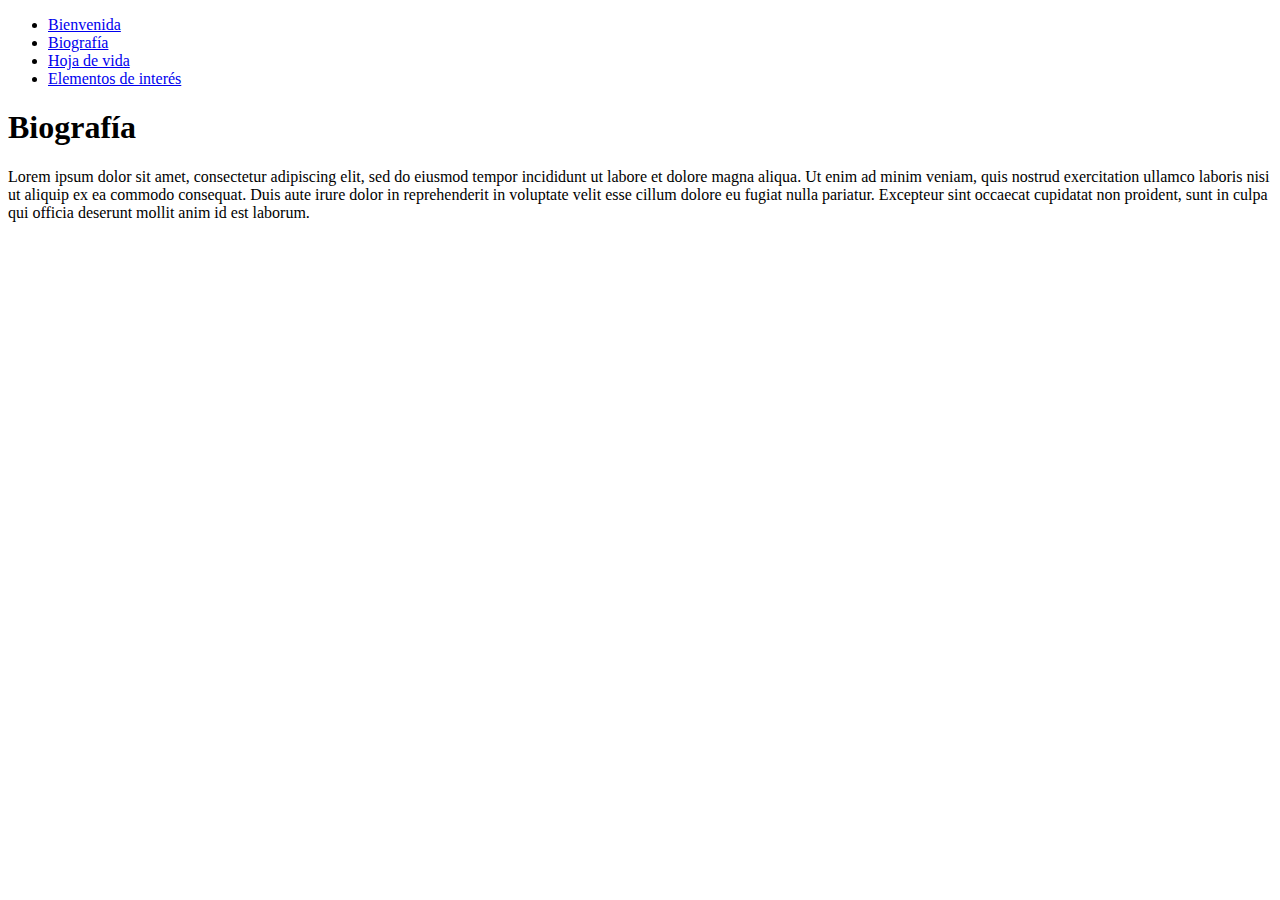
==== biografia.html @ f7001628 "added the base files for this homework" ====
<!DOCTYPE HTML>
<html>
    <head>
        <meta charset="UTF-8">
        <title>Biografia</title>
        <link rel="icon" type="image/x-icon" href="/img/favicon.svg">
    </head>
    <body>
        <ul>
            <li><a href="index.html">Bienvenida</a></li>
            <li><a href="biografia.html">Biografía</a></li>
            <li><a href="curriculum.html">Hoja de vida</a></li>
            <li><a href="interes.html">Elementos de interés</a></li>
        </ul>
        <h1>Biografía</h1>
        <p>Lorem ipsum dolor sit amet, consectetur adipiscing elit, sed do eiusmod tempor incididunt ut labore et dolore magna aliqua. Ut enim ad minim veniam, quis nostrud exercitation ullamco laboris nisi ut aliquip ex ea commodo consequat. Duis aute irure dolor in reprehenderit in voluptate velit esse cillum dolore eu fugiat nulla pariatur. Excepteur sint occaecat cupidatat non proident, sunt in culpa qui officia deserunt mollit anim id est laborum.</p>
    </body>
</html>
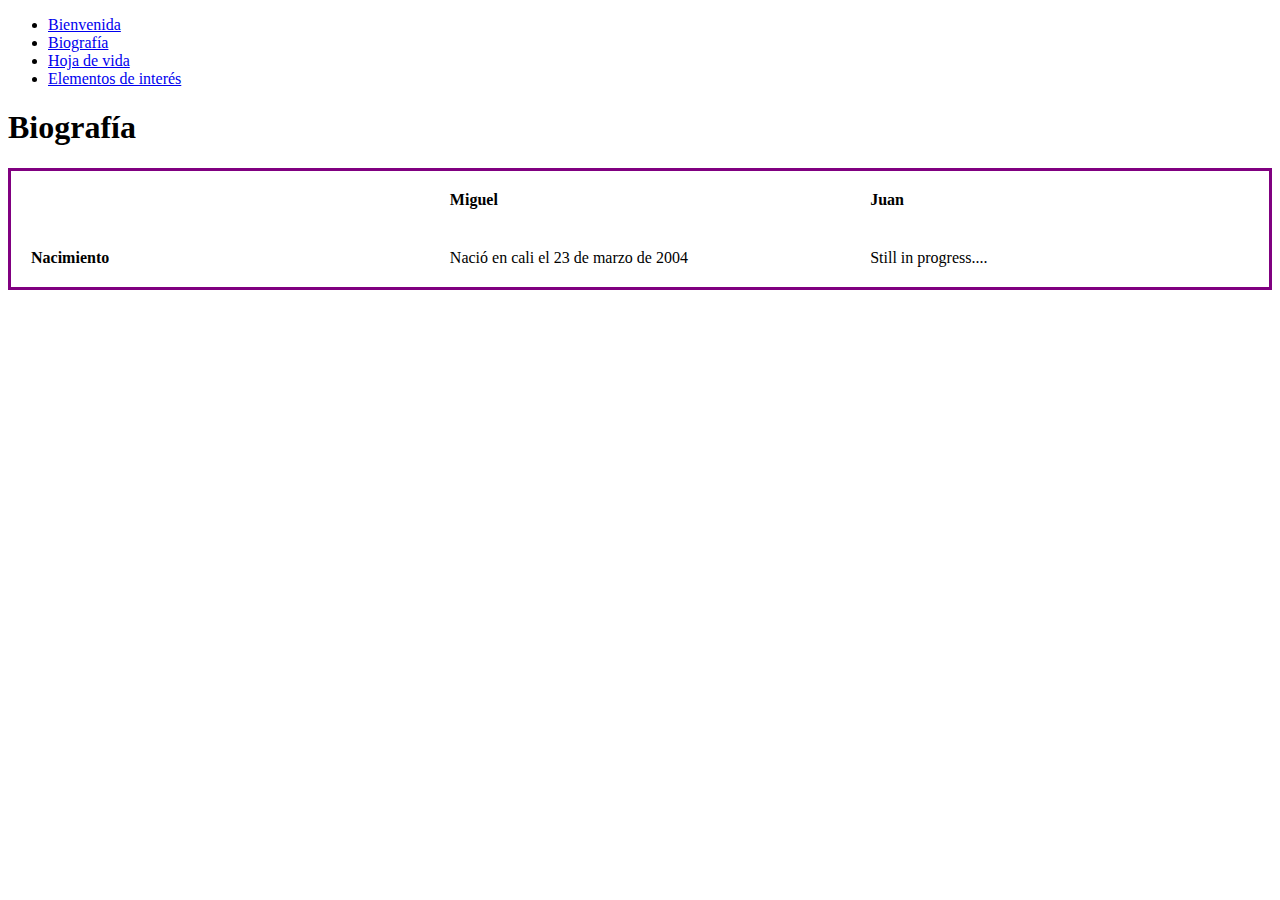
==== commit 88f3ae97: "added the table for biography and sections in CV" ====
--- a/biografia.html
+++ b/biografia.html
@@ -3,6 +3,7 @@
     <head>
         <meta charset="UTF-8">
         <title>Biografia</title>
+        <link rel="stylesheet" href="css/biografia.css">
         <link rel="icon" type="image/x-icon" href="/img/favicon.svg">
     </head>
     <body>
@@ -13,6 +14,18 @@
             <li><a href="interes.html">Elementos de interés</a></li>
         </ul>
         <h1>Biografía</h1>
-        <p>Lorem ipsum dolor sit amet, consectetur adipiscing elit, sed do eiusmod tempor incididunt ut labore et dolore magna aliqua. Ut enim ad minim veniam, quis nostrud exercitation ullamco laboris nisi ut aliquip ex ea commodo consequat. Duis aute irure dolor in reprehenderit in voluptate velit esse cillum dolore eu fugiat nulla pariatur. Excepteur sint occaecat cupidatat non proident, sunt in culpa qui officia deserunt mollit anim id est laborum.</p>
+        <table>
+            <tr>
+                <td></td>
+                <td><strong>Miguel</strong></td>
+                <td><strong>Juan</strong></td>
+            </tr>
+            <tr>
+                <td><strong>Nacimiento</strong></td>
+                <td>Nació en cali el 23 de marzo de 2004</td>
+                <td>Still in progress....</td>
+            </tr>
+        </table>
+          
     </body>
 </html>--- a/css/biografia.css
+++ b/css/biografia.css
@@ -0,0 +1,27 @@
+table {
+    table-layout: fixed;
+    width: 100%;
+    border-collapse: collapse;
+    border: 3px solid purple;
+  }
+  
+  thead th:nth-child(1) {
+    width: 30%;
+  }
+  
+  thead th:nth-child(2) {
+    width: 20%;
+  }
+  
+  thead th:nth-child(3) {
+    width: 15%;
+  }
+  
+  thead th:nth-child(4) {
+    width: 35%;
+  }
+  
+  th,
+  td {
+    padding: 20px;
+  }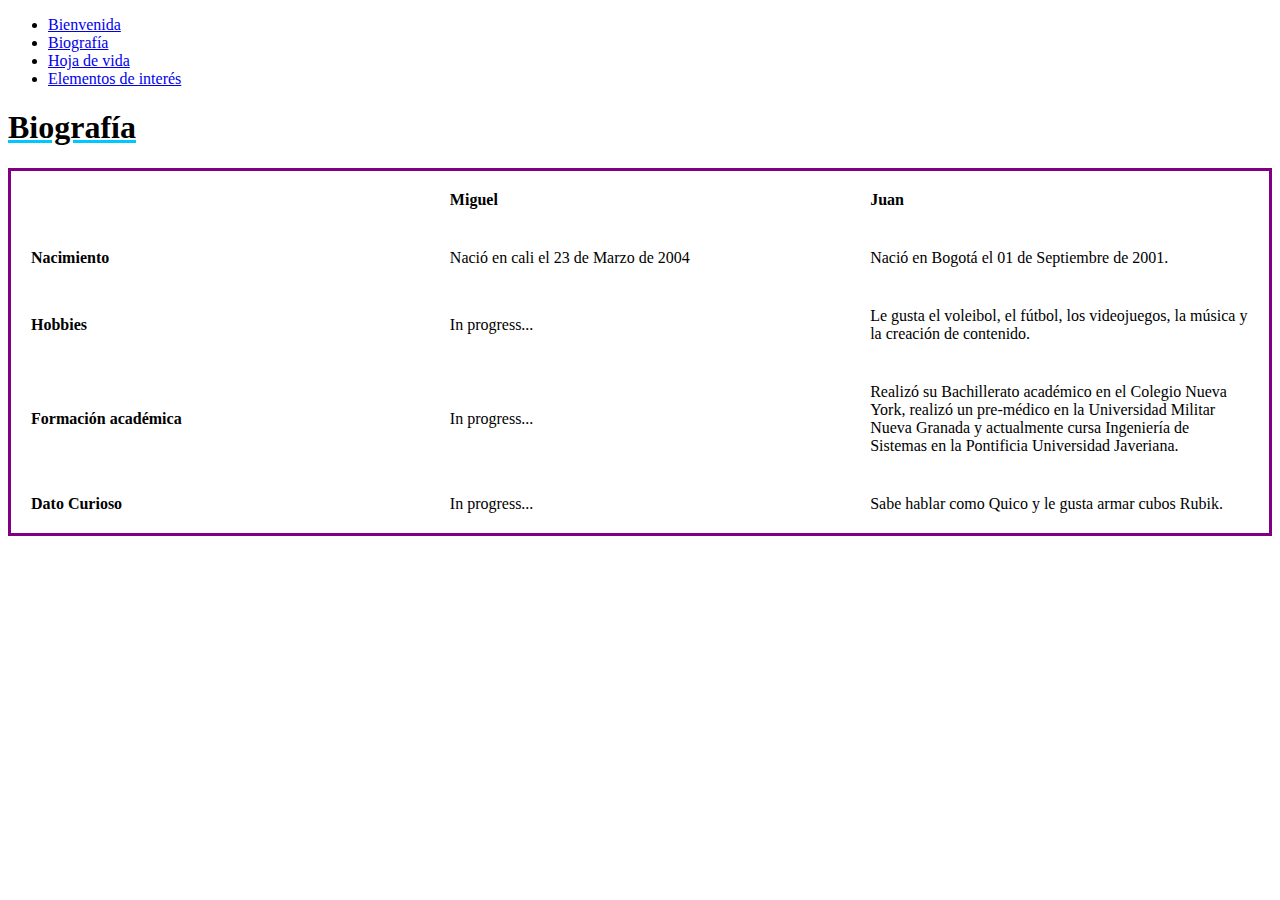
==== commit a7760f08: "General addition of styles and content of html" ====
--- a/biografia.html
+++ b/biografia.html
@@ -5,6 +5,7 @@
         <title>Biografia</title>
         <link rel="stylesheet" href="css/biografia.css">
         <link rel="icon" type="image/x-icon" href="/img/favicon.svg">
+        <link rel="stylesheet" href="css/styles.css">
     </head>
     <body>
         <ul>
@@ -13,7 +14,7 @@
             <li><a href="curriculum.html">Hoja de vida</a></li>
             <li><a href="interes.html">Elementos de interés</a></li>
         </ul>
-        <h1>Biografía</h1>
+        <h1 class="font-color">Biografía</h1>
         <table>
             <tr>
                 <td></td>
@@ -22,8 +23,23 @@
             </tr>
             <tr>
                 <td><strong>Nacimiento</strong></td>
-                <td>Nació en cali el 23 de marzo de 2004</td>
-                <td>Still in progress....</td>
+                <td>Nació en cali el 23 de Marzo de 2004</td>
+                <td>Nació en Bogotá el 01 de Septiembre de 2001.</td>
+            </tr>
+            <tr>
+                <td><strong>Hobbies</strong></td>
+                <td>In progress...</td>
+                <td>Le gusta el voleibol, el fútbol, los videojuegos, la música y la creación de contenido.</td>
+            </tr>
+            <tr>
+                <td><strong>Formación académica</strong></td>
+                <td>In progress...</td>
+                <td>Realizó su Bachillerato académico en el Colegio Nueva York, realizó un pre-médico en la Universidad Militar Nueva Granada y actualmente cursa Ingeniería de Sistemas en la Pontificia Universidad Javeriana.</td>
+            </tr>
+            <tr>
+                <td><strong>Dato Curioso</strong></td>
+                <td>In progress...</td>
+                <td>Sabe hablar como Quico y le gusta armar cubos Rubik.</td>
             </tr>
         </table>
           
--- a/css/styles.css
+++ b/css/styles.css
@@ -0,0 +1,30 @@
+/*estilo que se utiliza para que las secciones queden horizontales y no verticales.*/
+.section{
+    border: 2px solid black;
+    box-sizing: border-box;
+
+    float: left;
+    width: 50%;
+}
+.contenedor-img{
+    display: flex;
+    justify-content: center;
+}
+.img-1{
+    width: 350px;
+    height: 250px;
+}
+.img-2{
+    width: 350px;
+    height: 250px;
+}
+/*clase para poner la imagen flotante con el texto.*/
+.img-float{
+    float: left;
+    margin-right: 20px;
+}
+/*clase para el subrayado de los títulos.*/
+.font-color{
+    text-decoration: underline rgb(0, 200, 255);
+}
+
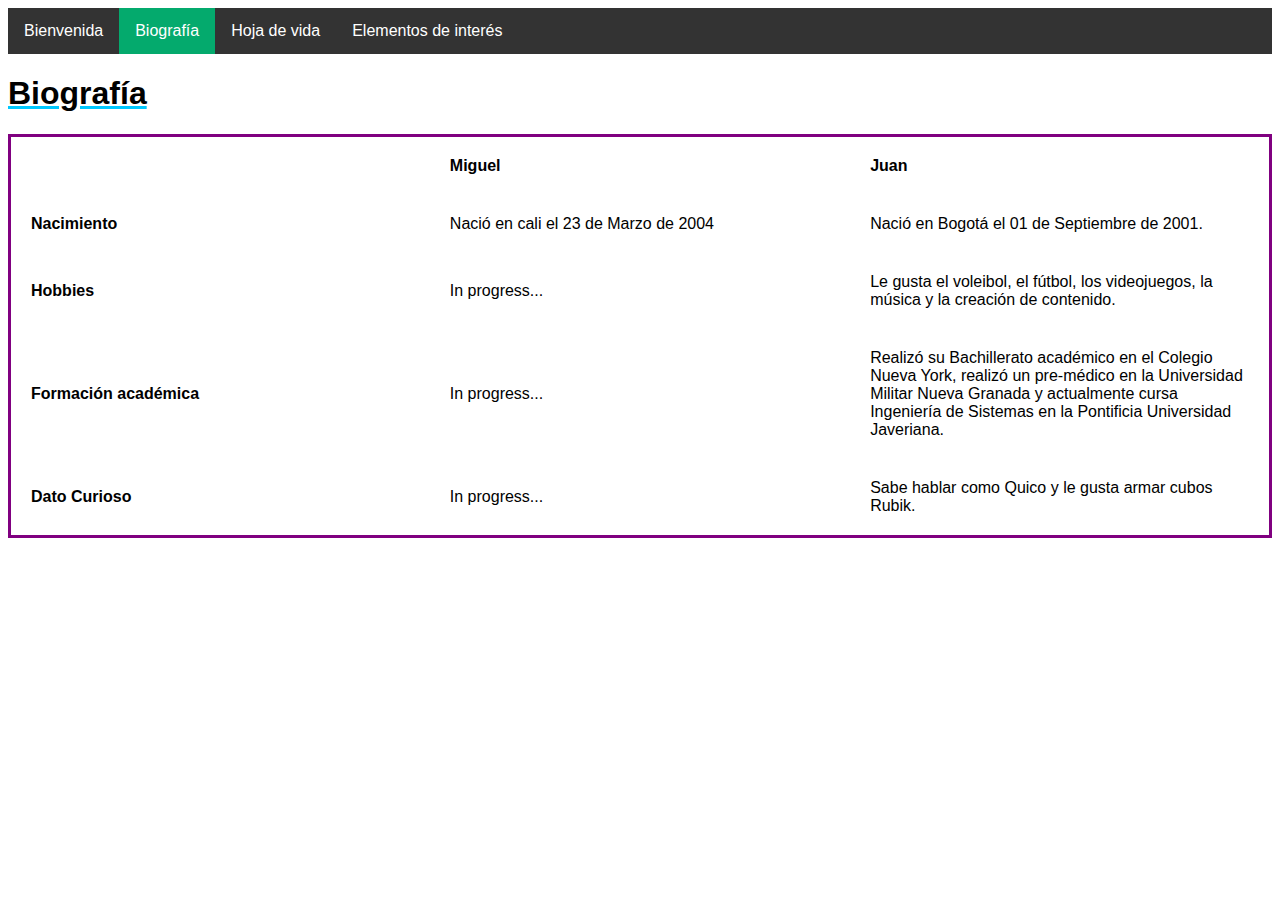
==== commit 048e4b4b: "Added style to the navbar" ====
--- a/biografia.html
+++ b/biografia.html
@@ -8,9 +8,9 @@
         <link rel="stylesheet" href="css/styles.css">
     </head>
     <body>
-        <ul>
+        <ul class="nav_bar">
             <li><a href="index.html">Bienvenida</a></li>
-            <li><a href="biografia.html">Biografía</a></li>
+            <li class="active"><a href="biografia.html">Biografía</a></li>
             <li><a href="curriculum.html">Hoja de vida</a></li>
             <li><a href="interes.html">Elementos de interés</a></li>
         </ul>
--- a/css/styles.css
+++ b/css/styles.css
@@ -18,13 +18,47 @@
     width: 350px;
     height: 250px;
 }
-/*clase para poner la imagen flotante con el texto.*/
+/*clase para poner la imagen flotante con el texto.  Y agrega un borde con color negro y sombra rojo claro.*/
 .img-float{
     float: left;
     margin-right: 20px;
+    box-shadow: 0 6px 10px red;
+    border: 2px solid #000000; 
+    border-radius: 4px;
 }
 /*clase para el subrayado de los títulos.*/
 .font-color{
     text-decoration: underline rgb(0, 200, 255);
 }
+/*No noto la diferencia en el cambio de letra, quizá no está funcionando.*/
+body {
+    font-family: 'Lato', sans-serif;
+}
 
+ul.nav_bar{
+    list-style-type: none;
+    margin: 0;
+    padding: 0;
+    overflow: hidden;
+    background-color: #333;
+}
+
+ul.nav_bar li{
+    float: left;
+}
+
+ul.nav_bar li a{
+    display: block;
+    color: white;
+    text-align: center;
+    padding: 14px 16px;
+    text-decoration: none;
+}
+
+ul.nav_bar li a:hover{
+    background-color: #111;
+}
+
+.active {
+    background-color: #04AA6D;
+}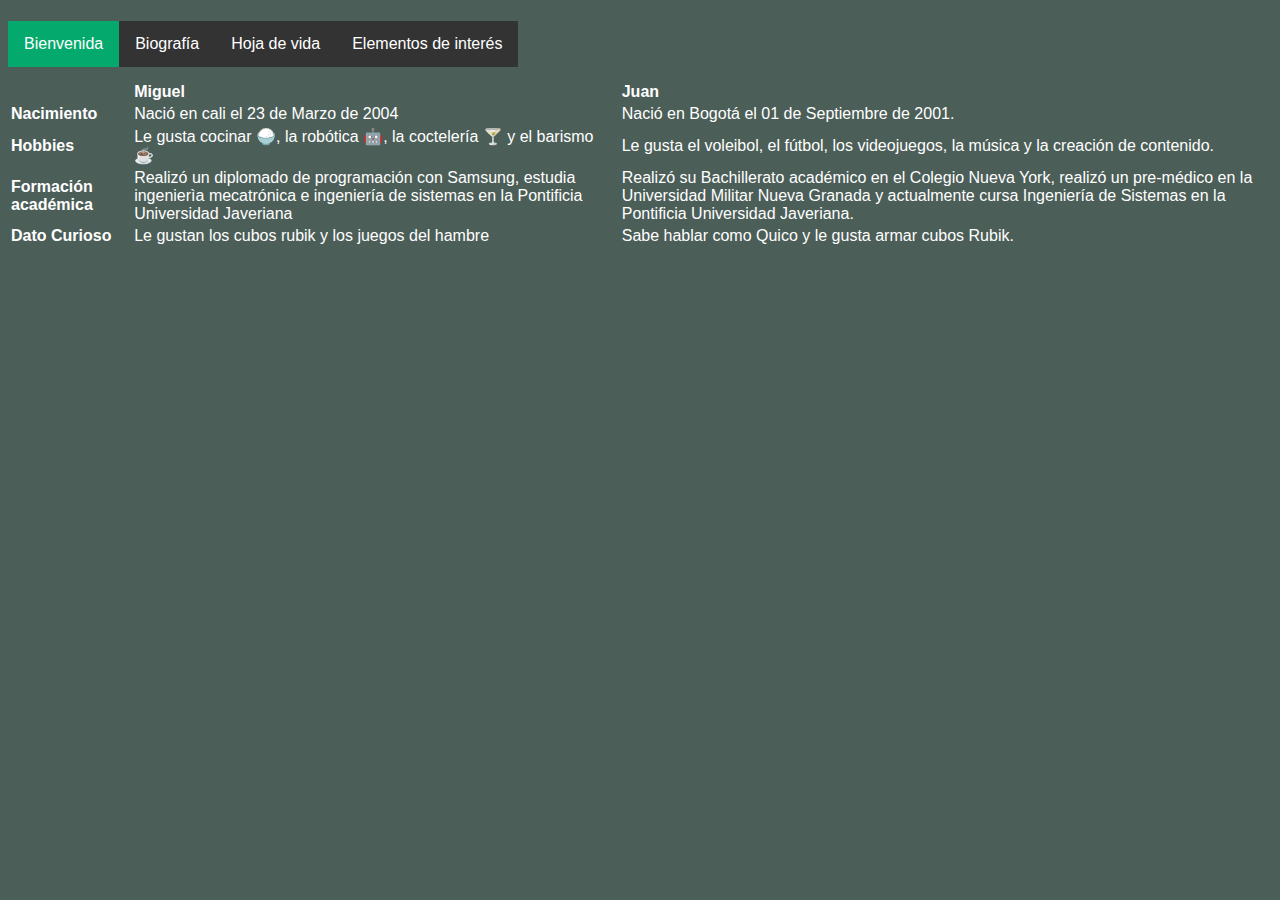
==== commit 9b074129: "added more css" ====
--- a/biografia.html
+++ b/biografia.html
@@ -8,13 +8,15 @@
         <link rel="stylesheet" href="css/styles.css">
     </head>
     <body>
-        <ul class="nav_bar">
-            <li><a href="index.html">Bienvenida</a></li>
-            <li class="active"><a href="biografia.html">Biografía</a></li>
-            <li><a href="curriculum.html">Hoja de vida</a></li>
-            <li><a href="interes.html">Elementos de interés</a></li>
-        </ul>
-        <h1 class="font-color">Biografía</h1>
+        <div class="nav_bar">
+            <ul class="nav_bar">
+                <li class="active"><a href="http://127.0.0.1:5500">Bienvenida</a></li>
+                <li><a href="biografia.html">Biografía</a></li>
+                <li><a href="curriculum.html">Hoja de vida</a></li>
+                <li><a href="interes.html">Elementos de interés</a></li>
+            </ul>
+        </div>
+        <h1 class="font-color" class="index-title">Biografía</h1>
         <table>
             <tr>
                 <td></td>
@@ -28,17 +30,17 @@
             </tr>
             <tr>
                 <td><strong>Hobbies</strong></td>
-                <td>In progress...</td>
+                <td>Le gusta cocinar <span>🍚</span>, la robótica <span>🤖</span>, la coctelería <span>🍸</span> y el barismo <span>☕</span></td>
                 <td>Le gusta el voleibol, el fútbol, los videojuegos, la música y la creación de contenido.</td>
             </tr>
             <tr>
                 <td><strong>Formación académica</strong></td>
-                <td>In progress...</td>
+                <td>Realizó un diplomado de programación con Samsung, estudia ingenierìa mecatrónica e ingeniería de sistemas en la Pontificia Universidad Javeriana</td>
                 <td>Realizó su Bachillerato académico en el Colegio Nueva York, realizó un pre-médico en la Universidad Militar Nueva Granada y actualmente cursa Ingeniería de Sistemas en la Pontificia Universidad Javeriana.</td>
             </tr>
             <tr>
                 <td><strong>Dato Curioso</strong></td>
-                <td>In progress...</td>
+                <td>Le gustan los cubos rubik y los juegos del hambre</td>
                 <td>Sabe hablar como Quico y le gusta armar cubos Rubik.</td>
             </tr>
         </table>
--- a/css/styles.css
+++ b/css/styles.css
@@ -1,14 +1,25 @@
+body {
+    background-color: #4C5E58;
+    color: white;
+}
+
+.index-title {
+    padding-top: 50px;
+}
+
 /*estilo que se utiliza para que las secciones queden horizontales y no verticales.*/
 .section{
     border: 2px solid black;
     box-sizing: border-box;
-
+    background: linear-gradient(#04AA6D, #45DEA6);
     float: left;
     width: 50%;
 }
-.contenedor-img{
-    display: flex;
-    justify-content: center;
+ol.section li::marker{
+    color: #896158;
+}
+ul.section li::marker{
+    color: #896158;
 }
 .img-1{
     width: 350px;
@@ -36,6 +47,7 @@
 }
 
 ul.nav_bar{
+    position: fixed; /* Set the navbar to fixed position */
     list-style-type: none;
     margin: 0;
     padding: 0;
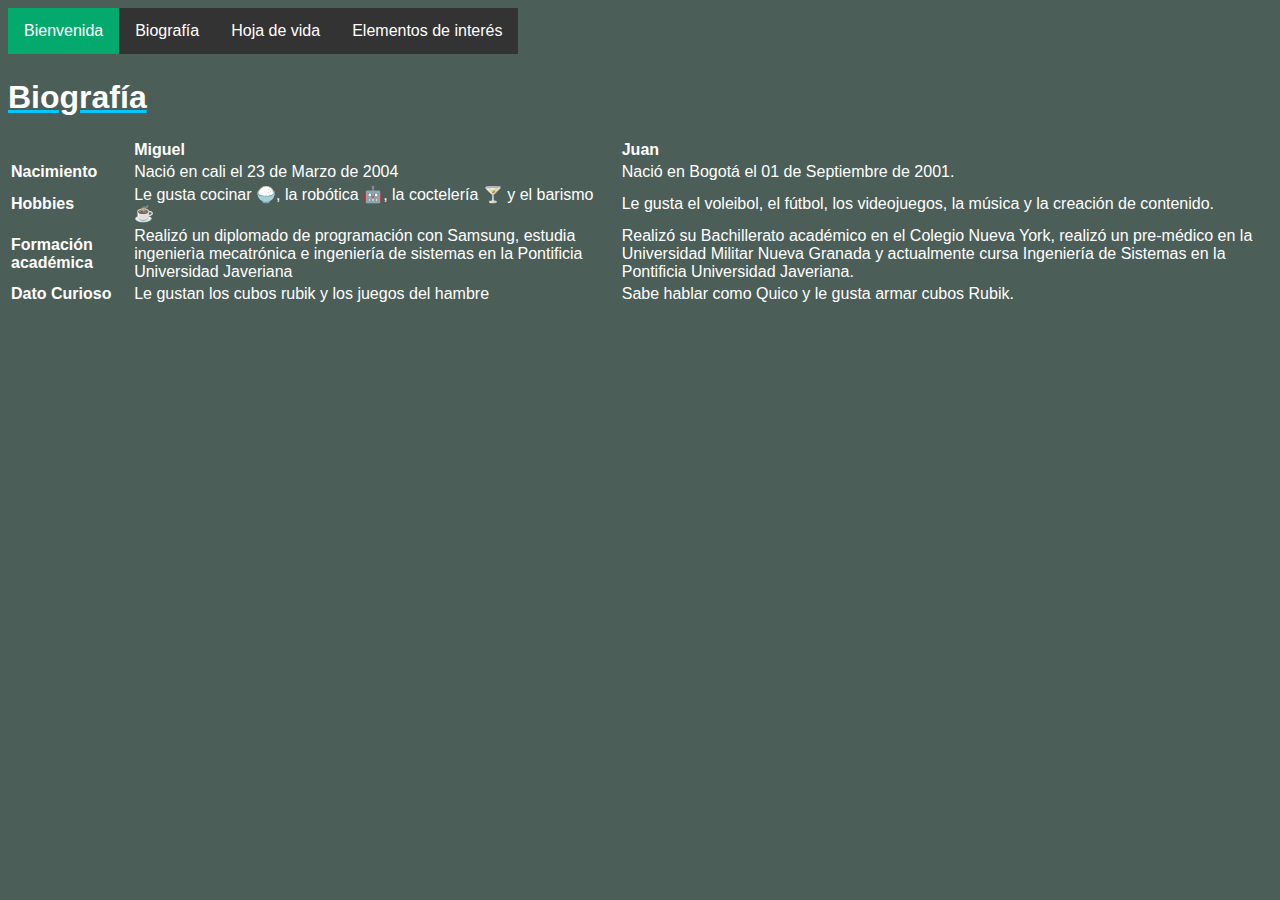
==== commit 3c383857: "Fixed the nav-bar error" ====
--- a/biografia.html
+++ b/biografia.html
@@ -6,6 +6,7 @@
         <link rel="stylesheet" href="css/biografia.css">
         <link rel="icon" type="image/x-icon" href="/img/favicon.svg">
         <link rel="stylesheet" href="css/styles.css">
+        <script src="js/indice.js"></script>
     </head>
     <body>
         <div class="nav_bar">
@@ -16,34 +17,36 @@
                 <li><a href="interes.html">Elementos de interés</a></li>
             </ul>
         </div>
-        <h1 class="font-color" class="index-title">Biografía</h1>
-        <table>
-            <tr>
-                <td></td>
-                <td><strong>Miguel</strong></td>
-                <td><strong>Juan</strong></td>
-            </tr>
-            <tr>
-                <td><strong>Nacimiento</strong></td>
-                <td>Nació en cali el 23 de Marzo de 2004</td>
-                <td>Nació en Bogotá el 01 de Septiembre de 2001.</td>
-            </tr>
-            <tr>
-                <td><strong>Hobbies</strong></td>
-                <td>Le gusta cocinar <span>🍚</span>, la robótica <span>🤖</span>, la coctelería <span>🍸</span> y el barismo <span>☕</span></td>
-                <td>Le gusta el voleibol, el fútbol, los videojuegos, la música y la creación de contenido.</td>
-            </tr>
-            <tr>
-                <td><strong>Formación académica</strong></td>
-                <td>Realizó un diplomado de programación con Samsung, estudia ingenierìa mecatrónica e ingeniería de sistemas en la Pontificia Universidad Javeriana</td>
-                <td>Realizó su Bachillerato académico en el Colegio Nueva York, realizó un pre-médico en la Universidad Militar Nueva Granada y actualmente cursa Ingeniería de Sistemas en la Pontificia Universidad Javeriana.</td>
-            </tr>
-            <tr>
-                <td><strong>Dato Curioso</strong></td>
-                <td>Le gustan los cubos rubik y los juegos del hambre</td>
-                <td>Sabe hablar como Quico y le gusta armar cubos Rubik.</td>
-            </tr>
-        </table>
+        <section class="index-title">
+            <h1 class="font-color" class="index-title">Biografía</h1>
+            <table>
+                <tr>
+                    <td></td>
+                    <td><strong>Miguel</strong></td>
+                    <td><strong>Juan</strong></td>
+                </tr>
+                <tr>
+                    <td><strong>Nacimiento</strong></td>
+                    <td>Nació en cali el 23 de Marzo de 2004</td>
+                    <td>Nació en Bogotá el 01 de Septiembre de 2001.</td>
+                </tr>
+                <tr>
+                    <td><strong>Hobbies</strong></td>
+                    <td>Le gusta cocinar <span>🍚</span>, la robótica <span>🤖</span>, la coctelería <span>🍸</span> y el barismo <span>☕</span></td>
+                    <td>Le gusta el voleibol, el fútbol, los videojuegos, la música y la creación de contenido.</td>
+                </tr>
+                <tr>
+                    <td><strong>Formación académica</strong></td>
+                    <td>Realizó un diplomado de programación con Samsung, estudia ingenierìa mecatrónica e ingeniería de sistemas en la Pontificia Universidad Javeriana</td>
+                    <td>Realizó su Bachillerato académico en el Colegio Nueva York, realizó un pre-médico en la Universidad Militar Nueva Granada y actualmente cursa Ingeniería de Sistemas en la Pontificia Universidad Javeriana.</td>
+                </tr>
+                <tr>
+                    <td><strong>Dato Curioso</strong></td>
+                    <td>Le gustan los cubos rubik y los juegos del hambre</td>
+                    <td>Sabe hablar como Quico y le gusta armar cubos Rubik.</td>
+                </tr>
+            </table>
+        </section>
           
     </body>
 </html>--- a/css/styles.css
+++ b/css/styles.css
@@ -73,4 +73,17 @@
 
 .active {
     background-color: #04AA6D;
+}
+
+.hover-section:hover {
+    background-color: #e0e0e0; 
+    cursor: pointer;
+}
+
+/*#myID{
+    background-color: red;
+}*/
+
+.first {
+    background: #E73C49;
 }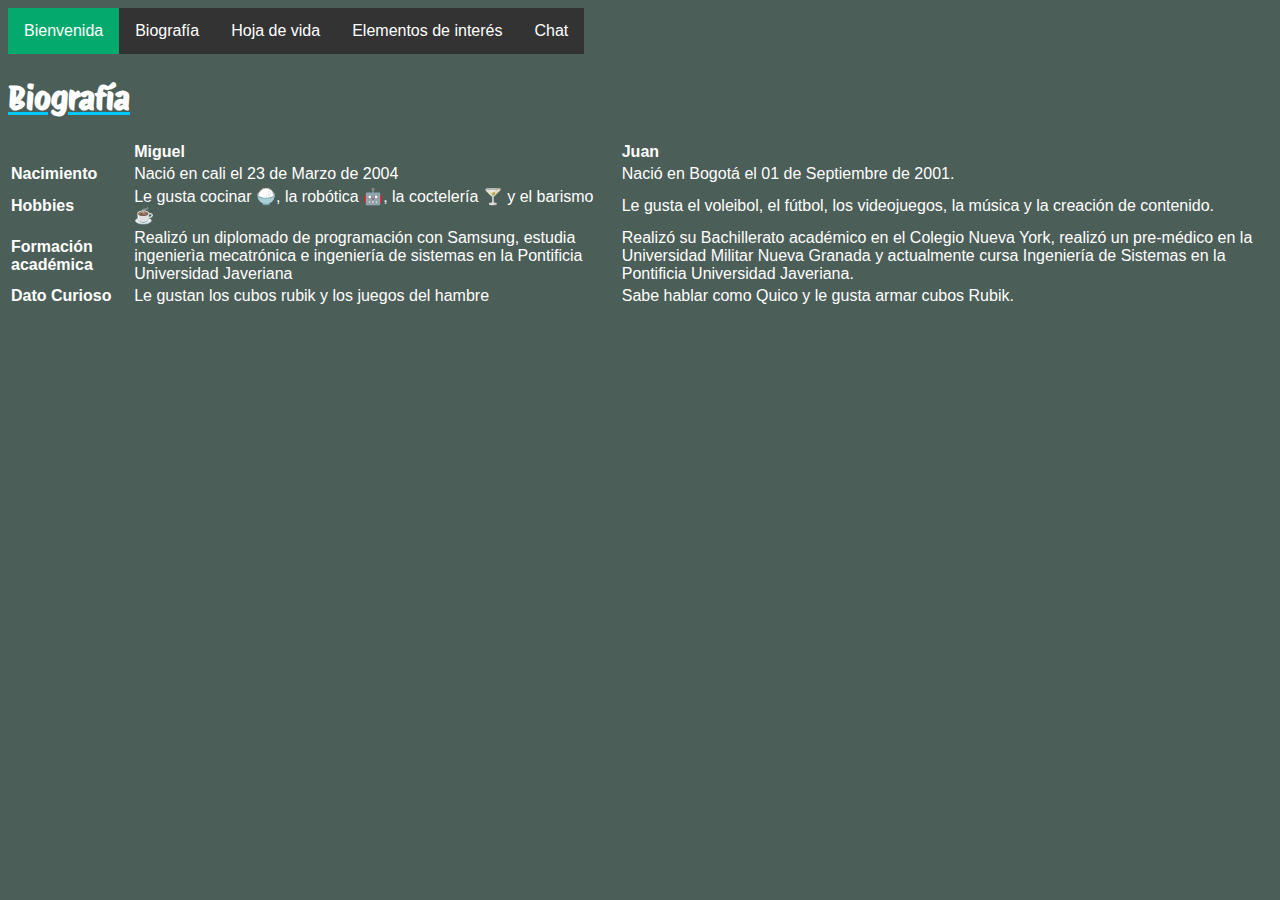
==== commit 2e838642: "Added chat" ====
--- a/biografia.html
+++ b/biografia.html
@@ -6,6 +6,7 @@
         <link rel="stylesheet" href="css/biografia.css">
         <link rel="icon" type="image/x-icon" href="/img/favicon.svg">
         <link rel="stylesheet" href="css/styles.css">
+        <link rel="stylesheet" href="https://fonts.googleapis.com/css?family=Protest+Riot">
         <script src="js/indice.js"></script>
     </head>
     <body>
@@ -15,6 +16,7 @@
                 <li><a href="biografia.html">Biografía</a></li>
                 <li><a href="curriculum.html">Hoja de vida</a></li>
                 <li><a href="interes.html">Elementos de interés</a></li>
+                <li><a href="chat.html">Chat</a></li>
             </ul>
         </div>
         <section class="index-title">
--- a/css/styles.css
+++ b/css/styles.css
@@ -5,6 +5,10 @@
 
 .index-title {
     padding-top: 50px;
+}
+
+h1 {
+    font-family: "Protest Riot", serif;
 }
 
 /*estilo que se utiliza para que las secciones queden horizontales y no verticales.*/
